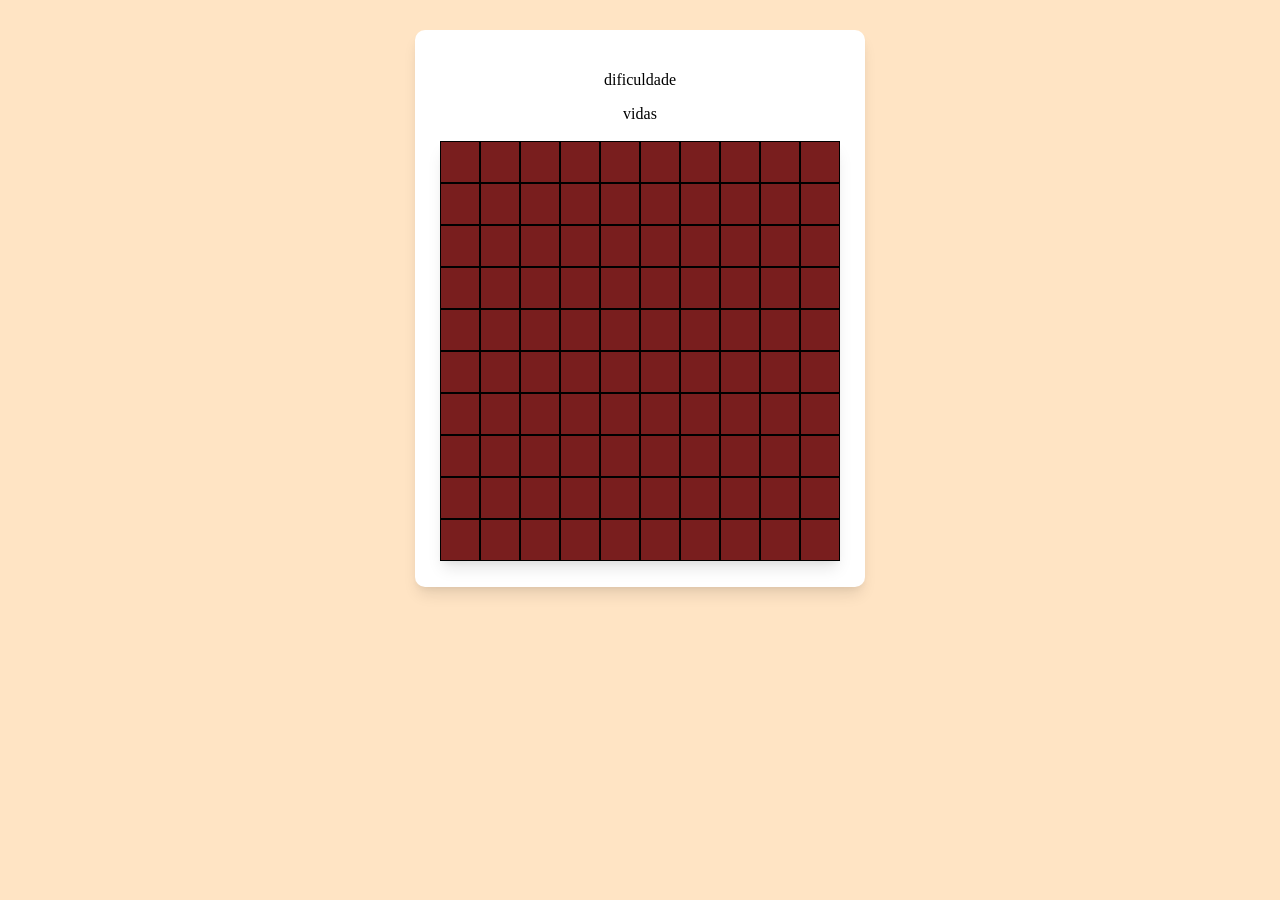
==== jogo.html @ ca27714b "added form and form verifification" ====
<!DOCTYPE html>
<html lang="en">
<head>
    <meta charset="UTF-8">
    <meta name="viewport" content="width=device-width, initial-scale=1.0">
    <title>Batalha naval</title>
    <link rel="stylesheet" href="style.css">
</head>

<body>

    <section class="jogo">
        <div class="containerJogo">
            <p>dificuldade</p><span>vidas</span><br>
            <div id="board">
                
            </div>
        </div>
    </section>
    
    <script src="script.js"></script>
</body>

</html>
---- style.css ----
body{
    background-color: bisque;
}
h1{
    text-align: center;
}
.formzin{
    display: flex;
    text-align: center;
    justify-content: center;
    
    }
#form1{
    background-color: white;
    box-shadow: 0 10px 15px -3px rgba(0, 0, 0, 0.1), 0 4px 6px -2px rgba(0, 0, 0, 0.05);
    border-radius: 10px;
    padding: 2%;
    max-width: 50%;
    width: 500px;
}
.select-diff{
    text-align: start;
    margin-left: 28%;
}
.btnstart{
    background-color: rgb(71, 12, 12);
    color: white;
    border: none;
    min-width: 90%;
    padding: 2%;
    border-radius: 10px;
}
.btnstart:hover{
    background-color: rgb(121, 30, 30);
    cursor: pointer;
}

#board{
    display: grid;
    grid-template-columns: repeat(10, 1fr);
    width: 400px;
    box-shadow: 0 10px 15px -3px rgba(0, 0, 0, 0.1), 0 4px 6px -2px rgba(0, 0, 0, 0.05);
}

.cell{
    border: 1px solid black;
    height: 40px;
    background-color: rgb(121, 30, 30);
}
.cell:hover{
    background-color: rgb(71, 12, 12);
    cursor: pointer;
}
.containerJogo{
    display: flex;
    flex-direction: column;
    justify-content: center;
    align-items: center;
    background-color: white;
    box-shadow: 0 10px 15px -3px rgba(0, 0, 0, 0.1), 0 4px 6px -2px rgba(0, 0, 0, 0.05);
    border-radius: 10px;
    padding: 2%;
    max-width: 60%;
}

.jogo{
    display: flex;
    justify-content: center;
    align-items: center;
    text-align: center;
    margin-top: 30px;
}

.acertou{
    background-color: rgb(12, 247, 12);
}
.errou{
    background-color: lightblue;
}
.cell.acertou:hover {
     background-color: rgb(12, 247, 12); 
    }
.cell.errou:hover { 
    background-color: lightblue; 
}
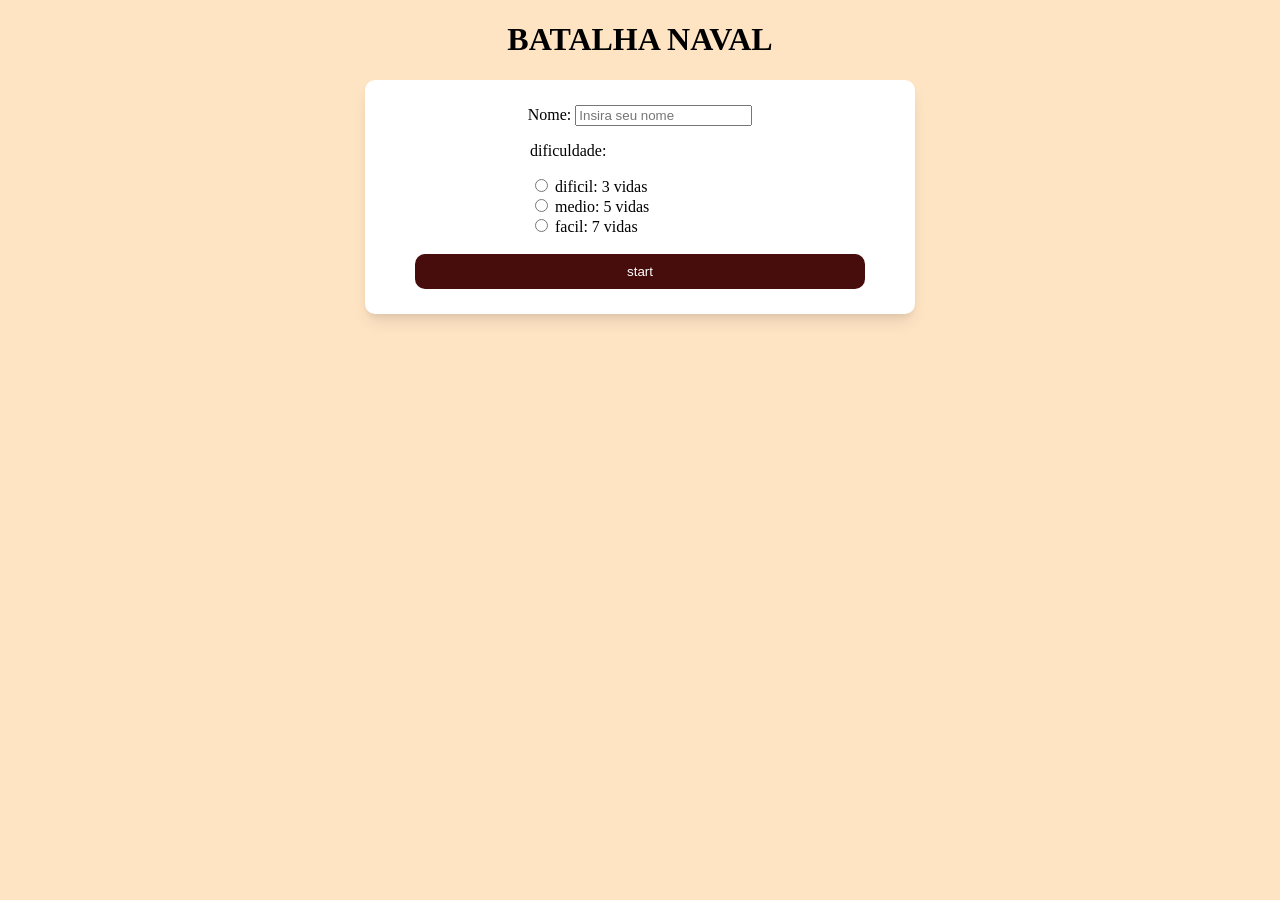
==== commit b1e93c0c: "added life and player name" ====
--- a/jogo.html
+++ b/jogo.html
@@ -8,10 +8,13 @@
 </head>
 
 <body>
-
+    <header>
+        <h1>BATALHA NAVAL</h1>
+    </header>
     <section class="jogo">
         <div class="containerJogo">
-            <p>dificuldade</p><span>vidas</span><br>
+            <p id="nomeJogador">nome</p><br> 
+            <span id="vidasJogador">vidas: </span>
             <div id="board">
                 
             </div>
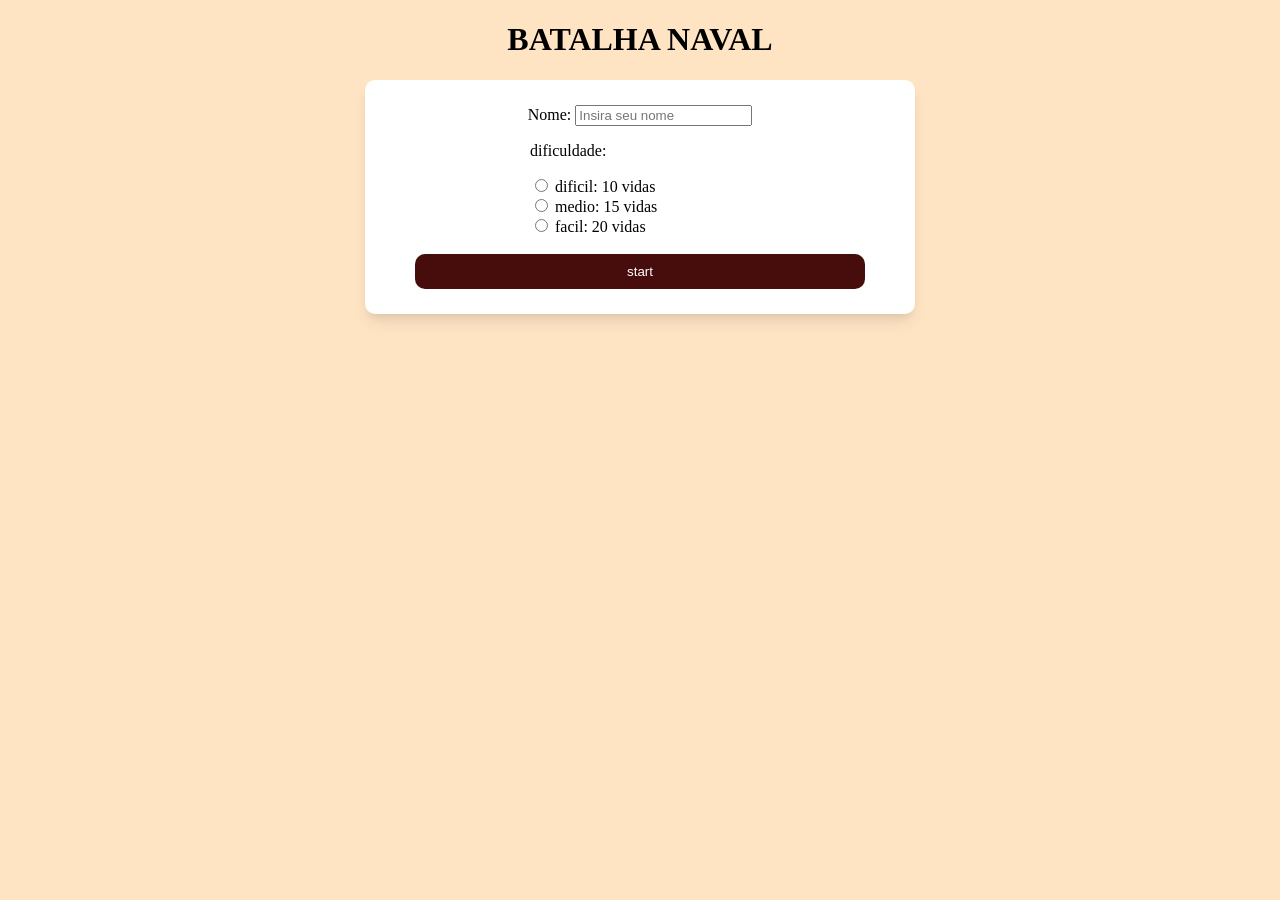
==== commit 597a70d5: "pontuation system added" ====
--- a/jogo.html
+++ b/jogo.html
@@ -14,7 +14,7 @@
     <section class="jogo">
         <div class="containerJogo">
             <p id="nomeJogador">nome</p><br> 
-            <span id="vidasJogador">vidas: </span>
+            <span id="vidasJogador">vidas: </span><span id="pontuacao">pontos: 0</span><br>
             <div id="board">
                 
             </div>
